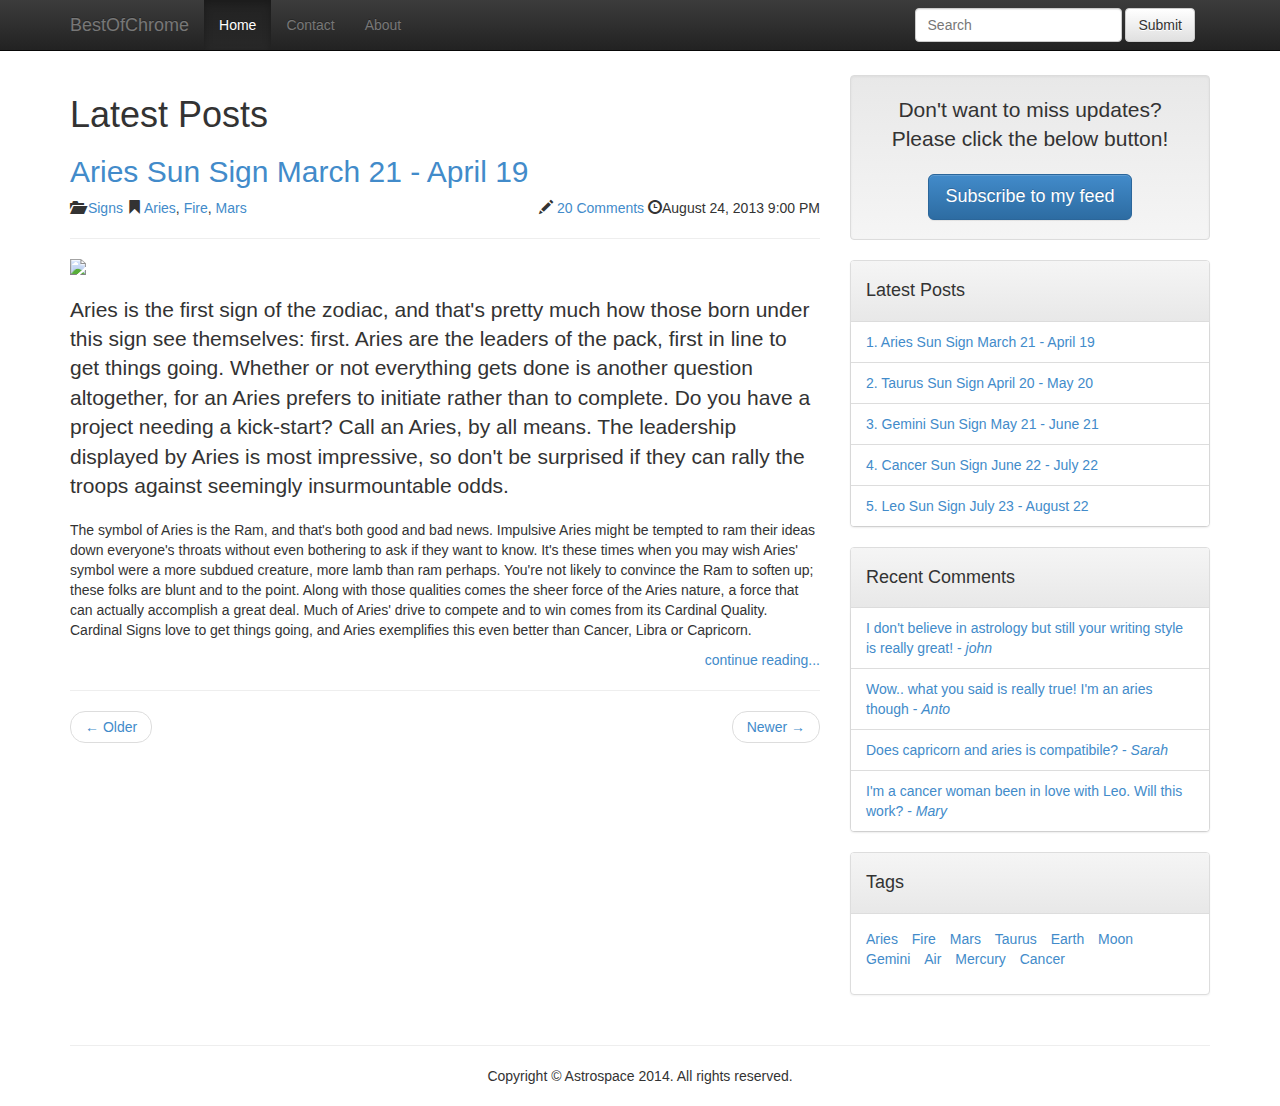
==== index.html @ ded1c797 "index.html" ====
<!DOCTYPE html>
<html lang="en">

<head>
  <meta charset="utf-8">
  <meta name="viewport" content="width=device-width, initial-scale=1.0">
  <meta name="description" content="BestOfChrome">
  <meta name="author" content="info@bestofchrome.com">
  <title>Home</title>
  <!-- Bootstrap CSS file -->
  <link href="css/bootstrap.min.css" rel="stylesheet" />
  <link href="css/bootstrap-theme.min.css" rel="stylesheet" />
  <link href="css/blog.css" rel="stylesheet" />

</head>

<body>
  <header class="navbar navbar-inverse navbar-fixed-top bs-docs-nav" role="banner">
    <div class="container">
      <div class="navbar-header">
        <button class="navbar-toggle" type="button" data-toggle="collapse" data-target=".bs-navbar-collapse">
          <span class="sr-only">Toggle navigation</span>
          <span class="icon-bar"></span>
          <span class="icon-bar"></span>
          <span class="icon-bar"></span>
        </button>
        <a href="index.html" class="navbar-brand">BestOfChrome</a>
      </div>
      <nav class="collapse navbar-collapse bs-navbar-collapse" role="navigation">
        <form class="navbar-form navbar-right" role="search">
          <div class="form-group">
            <input type="text" class="form-control" placeholder="Search">
          </div>
          <button type="submit" class="btn btn-default">Submit</button>
        </form>
        <ul class="nav navbar-nav">
          <li class="active"><a href="index.html">Home</a>
          </li>
          <li><a href="contact.html">Contact</a>
          </li>
          <li><a href="about.html">About</a>
          </li>
        </ul>
      </nav>
    </div>
  </header>

  <div id="body" class="container">
    <div class="row">
      <div class="col-md-8">
        <h1>Latest Posts</h1>
        <article>
          <h2><a href="singlepost.html">Aries Sun Sign March 21 - April 19</a>
          </h2>

          <div class="row">
            <div class="group1 col-sm-6 col-md-6">
              <span class="glyphicon glyphicon-folder-open"></span> <a href="#">Signs</a>
              <span class="glyphicon glyphicon-bookmark"></span> <a href="#">Aries</a>,
              <a href="#">Fire</a>, <a href="#">Mars</a>
            </div>
            <div class="group2 col-sm-6 col-md-6">
              <span class="glyphicon glyphicon-pencil"></span> <a href="singlepost.html#comments">20 Comments</a>
              <span class="glyphicon glyphicon-time"></span>August 24, 2013 9:00 PM
            </div>
          </div>

          <hr>

          <img src="http://placehold.it/900x300" class="img-responsive">

          <br />

          <p class="lead">Aries is the first sign of the zodiac, and that's pretty much how those born under this sign see themselves: first. Aries are the leaders of the pack, first in line to get things going. Whether or not everything gets done is another question altogether, for an Aries prefers to initiate rather than to complete. Do you have a project needing a kick-start? Call an Aries, by all means. The leadership displayed by Aries is most impressive, so don't be surprised if they can rally the troops against seemingly insurmountable odds.</p>

          <p>The symbol of Aries is the Ram, and that's both good and bad news. Impulsive Aries might be tempted to ram their ideas down everyone's throats without even bothering to ask if they want to know. It's these times when you may wish Aries' symbol were a more subdued creature, more lamb than ram perhaps. You're not likely to convince the Ram to soften up; these folks are blunt and to the point. Along with those qualities comes the sheer force of the Aries nature, a force that can actually accomplish a great deal. Much of Aries' drive to compete and to win comes from its Cardinal Quality. Cardinal Signs love to get things going, and Aries exemplifies this even better than Cancer, Libra or Capricorn.</p>

          <p class="text-right">
            <a href="singlepost.html" class="text-right">
            continue reading...
        </a>
          </p>

          <hr>
        </article>
        <!-- pager -->
        <ul class="pager">
          <li class="previous">
            <a href="#">← Older</a>
          </li>
          <li class="next">
            <a href="#">Newer →</a>
          </li>
        </ul>
      </div>
      <div class="col-md-4">
        <!-- Subscribe to my feed widget -->
        <div class="well text-center">
          <p class="lead">
            Don't want to miss updates? Please click the below button!
          </p>
          <button class="btn btn-primary btn-lg">Subscribe to my feed</button>
        </div>
        <div class="panel panel-default">
          <div class="panel-heading">
            <h4>Latest Posts</h4>
          </div>
          <ul class="list-group">
            <li class="list-group-item"><a href="singlepost.html">1. Aries Sun Sign March 21 - April 19</a>
            </li>
            <li class="list-group-item"><a href="singlepost.html">2. Taurus Sun Sign April 20 - May 20</a>
            </li>
            <li class="list-group-item"><a href="singlepost.html">3. Gemini Sun Sign May 21 - June 21</a>
            </li>
            <li class="list-group-item"><a href="singlepost.html">4. Cancer Sun Sign June 22 - July 22</a>
            </li>
            <li class="list-group-item"><a href="singlepost.html">5. Leo Sun Sign July 23 - August 22 </a>
            </li>
          </ul>
        </div>
        <div class="panel panel-default">
          <div class="panel-heading">
            <h4>Recent Comments</h4>
          </div>
          <ul class="list-group">
            <li class="list-group-item"><a href="#">I don't believe in astrology but still your writing style is really great! - <em>john</em></a>
            </li>
            <li class="list-group-item"><a href="#">Wow.. what you said is really true! I'm an aries though - <em>Anto</em></a>
            </li>
            <li class="list-group-item"><a href="#">Does capricorn and aries is compatibile? - <em>Sarah</em></a>
            </li>
            <li class="list-group-item"><a href="#">I'm a cancer woman been in love with Leo. Will this work? - <em>Mary</em></a>
            </li>
          </ul>
        </div>
        <div class="panel panel-default">
          <div class="panel-heading">
            <h4>Tags</h4>
          </div>
          <div class="panel-body">
            <ul class="list-inline">
              <li><a href="#">Aries</a>
              </li>
              <li><a href="#">Fire</a>
              </li>
              <li><a href="#">Mars</a>
              </li>
              <li><a href="#">Taurus</a>
              </li>
              <li><a href="#">Earth</a>
              </li>
              <li><a href="#">Moon</a>
              </li>
              <li><a href="#">Gemini</a>
              </li>
              <li><a href="#">Air</a>
              </li>
              <li><a href="#">Mercury</a>
              </li>
              <li><a href="#">Cancer</a>
              </li>
            </ul>
          </div>
        </div>
      </div>
    </div>
  </div>

  <footer>
    <div class="container">
      <hr />
      <p class="text-center">Copyright © Astrospace 2014. All rights reserved.</p>
    </div>
  </footer>

  <!-- Jquery and Bootstrap Script files -->
  <script src="js/jquery.min.js"></script>
  <script src="js/bootstrap.min.js"></script>
</body>

</html>
---- css/blog.css ----
body {
  margin-top: 75px;
}
@media (min-width: 768px) {
  /* tablets and up */

  .group2 {
    text-align: right;
  }
}
footer {
  margin: 10px 0;
}
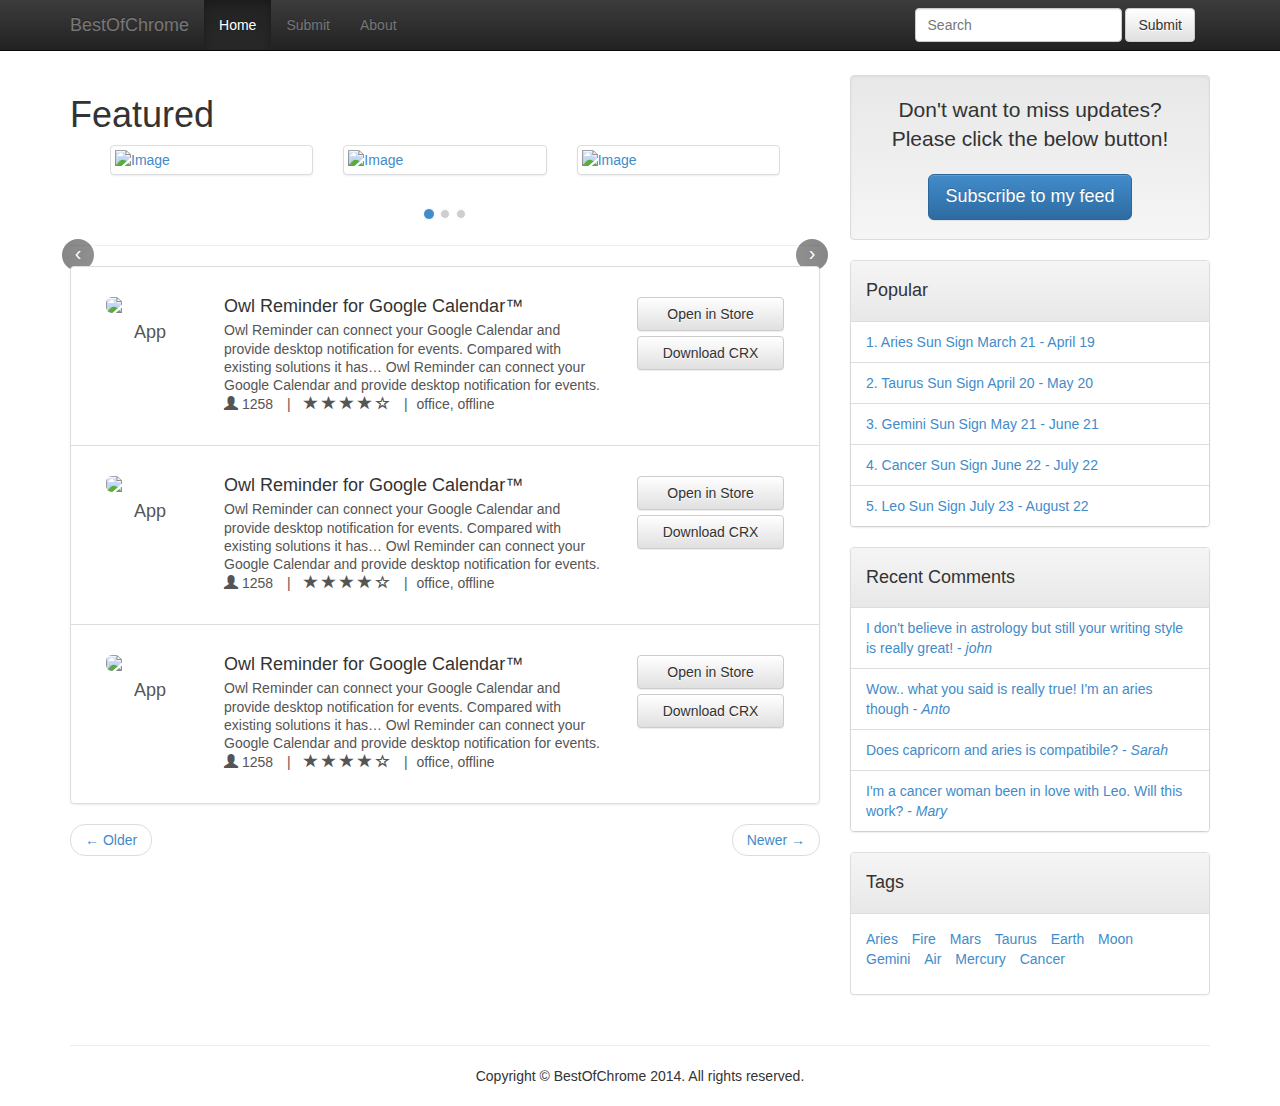
==== commit 8b3bc60e: "Update index page" ====
--- a/index.html
+++ b/index.html
@@ -36,7 +36,7 @@
         <ul class="nav navbar-nav">
           <li class="active"><a href="index.html">Home</a>
           </li>
-          <li><a href="contact.html">Contact</a>
+          <li><a href="submit.html">Submit</a>
           </li>
           <li><a href="about.html">About</a>
           </li>
@@ -48,40 +48,204 @@
   <div id="body" class="container">
     <div class="row">
       <div class="col-md-8">
-        <h1>Latest Posts</h1>
+        <h1>Featured</h1>
+
+        <div class="row">
+          <div class="col-md-12">
+            <div id="Carousel" class="carousel slide">
+              <ol class="carousel-indicators">
+                <li data-target="#Carousel" data-slide-to="0" class="active"></li>
+                <li data-target="#Carousel" data-slide-to="1"></li>
+                <li data-target="#Carousel" data-slide-to="2"></li>
+              </ol>
+              <!-- Carousel items -->
+              <div class="carousel-inner">
+
+                <div class="item active">
+                  <div class="row">
+                    <div class="col-md-4">
+                      <a href="#" class="thumbnail">
+                        <img src="http://placehold.it/250x250" alt="Image" style="max-width:100%;">
+                      </a>
+                    </div>
+
+                    <div class="col-md-4">
+                      <a href="#" class="thumbnail">
+                        <img src="http://placehold.it/250x250" alt="Image" style="max-width:100%;">
+                      </a>
+                    </div>
+                    <div class="col-md-4">
+                      <a href="#" class="thumbnail">
+                        <img src="http://placehold.it/250x250" alt="Image" style="max-width:100%;">
+                      </a>
+                    </div>
+                  </div>
+                  <!--.row-->
+                </div>
+                <!--.item-->
+
+                <div class="item">
+                  <div class="row">
+                    <div class="col-md-4">
+                      <a href="#" class="thumbnail">
+                        <img src="http://placehold.it/250x250" alt="Image" style="max-width:100%;">
+                      </a>
+                    </div>
+                    <div class="col-md-4">
+                      <a href="#" class="thumbnail">
+                        <img src="http://placehold.it/250x250" alt="Image" style="max-width:100%;">
+                      </a>
+                    </div>
+                    <div class="col-md-4">
+                      <a href="#" class="thumbnail">
+                        <img src="http://placehold.it/250x250" alt="Image" style="max-width:100%;">
+                      </a>
+                    </div>
+                  </div>
+                  <!--.row-->
+                </div>
+                <!--.item-->
+
+                <div class="item">
+                  <div class="row">
+                    <div class="col-md-4">
+                      <a href="#" class="thumbnail">
+                        <img src="http://placehold.it/250x250" alt="Image" style="max-width:100%;">
+                      </a>
+                    </div>
+                    <div class="col-md-4">
+                      <a href="#" class="thumbnail">
+                        <img src="http://placehold.it/250x250" alt="Image" style="max-width:100%;">
+                      </a>
+                    </div>
+                    <div class="col-md-4">
+                      <a href="#" class="thumbnail">
+                        <img src="http://placehold.it/250x250" alt="Image" style="max-width:100%;">
+                      </a>
+                    </div>
+                  </div>
+                  <!--.row-->
+                </div>
+                <!--.item-->
+
+              </div>
+              <!--.carousel-inner-->
+              <a data-slide="prev" href="#Carousel" class="left carousel-control">‹</a>
+              <a data-slide="next" href="#Carousel" class="right carousel-control">›</a>
+            </div>
+            <!--.Carousel-->
+
+          </div>
+        </div>
         <article>
-          <h2><a href="singlepost.html">Aries Sun Sign March 21 - April 19</a>
-          </h2>
-
-          <div class="row">
-            <div class="group1 col-sm-6 col-md-6">
-              <span class="glyphicon glyphicon-folder-open"></span> <a href="#">Signs</a>
-              <span class="glyphicon glyphicon-bookmark"></span> <a href="#">Aries</a>,
-              <a href="#">Fire</a>, <a href="#">Mars</a>
-            </div>
-            <div class="group2 col-sm-6 col-md-6">
-              <span class="glyphicon glyphicon-pencil"></span> <a href="singlepost.html#comments">20 Comments</a>
-              <span class="glyphicon glyphicon-time"></span>August 24, 2013 9:00 PM
-            </div>
-          </div>
-
           <hr>
-
-          <img src="http://placehold.it/900x300" class="img-responsive">
-
-          <br />
-
-          <p class="lead">Aries is the first sign of the zodiac, and that's pretty much how those born under this sign see themselves: first. Aries are the leaders of the pack, first in line to get things going. Whether or not everything gets done is another question altogether, for an Aries prefers to initiate rather than to complete. Do you have a project needing a kick-start? Call an Aries, by all means. The leadership displayed by Aries is most impressive, so don't be surprised if they can rally the troops against seemingly insurmountable odds.</p>
-
-          <p>The symbol of Aries is the Ram, and that's both good and bad news. Impulsive Aries might be tempted to ram their ideas down everyone's throats without even bothering to ask if they want to know. It's these times when you may wish Aries' symbol were a more subdued creature, more lamb than ram perhaps. You're not likely to convince the Ram to soften up; these folks are blunt and to the point. Along with those qualities comes the sheer force of the Aries nature, a force that can actually accomplish a great deal. Much of Aries' drive to compete and to win comes from its Cardinal Quality. Cardinal Signs love to get things going, and Aries exemplifies this even better than Cancer, Libra or Capricorn.</p>
-
-          <p class="text-right">
-            <a href="singlepost.html" class="text-right">
-            continue reading...
-        </a>
-          </p>
-
-          <hr>
+          <div class="list-group">
+            <a href="#" class="list-group-item">
+              <div class="media col-md-2">
+                <!-- <figure class="pull-left"> -->
+                <img class="media-object img-rounded img-responsive" src="http://placehold.it/128x128">
+                <!-- </figure> -->
+                <h4 class="text-center">
+                  App
+                </h4>
+              </div>
+              <div class="col-md-7">
+                <h4 class="list-group-item-heading">Owl Reminder for Google Calendar™</h4>
+                <p class="list-group-item-text">Owl Reminder can connect your Google Calendar and provide desktop notification for events. Compared with existing solutions it has… Owl Reminder can connect your Google Calendar and provide desktop notification for events.
+                </p>
+                <ul class="list-inline list-unstyled">
+                  <li>
+                    <span><i class="glyphicon glyphicon-user"></i> 1258</span>
+                  </li>
+                  <li>|</li>
+                  <li>
+                    <span class="glyphicon glyphicon-star"></span>
+                    <span class="glyphicon glyphicon-star"></span>
+                    <span class="glyphicon glyphicon-star"></span>
+                    <span class="glyphicon glyphicon-star"></span>
+                    <span class="glyphicon glyphicon-star-empty"></span>
+                  </li>
+                  <li>|</li>
+                  <span>office, offline</span>
+                </ul>
+              </div>
+              <div class="col-md-3 text-center">
+                <button type="button" class="btn btn-default btn btn-block">Open in Store</button>
+                <button type="button" class="btn btn-default btn btn-block">Download CRX</button>
+              </div>
+            </a>
+
+            <a href="#" class="list-group-item">
+              <div class="media col-md-2">
+                <!-- <figure class="pull-left"> -->
+                <img class="media-object img-rounded img-responsive" src="http://placehold.it/128x128">
+                <!-- </figure> -->
+                <h4 class="text-center">
+                  App
+                </h4>
+              </div>
+              <div class="col-md-7">
+                <h4 class="list-group-item-heading">Owl Reminder for Google Calendar™</h4>
+                <p class="list-group-item-text">Owl Reminder can connect your Google Calendar and provide desktop notification for events. Compared with existing solutions it has… Owl Reminder can connect your Google Calendar and provide desktop notification for events.
+                </p>
+                <ul class="list-inline list-unstyled">
+                  <li>
+                    <span><i class="glyphicon glyphicon-user"></i> 1258</span>
+                  </li>
+                  <li>|</li>
+                  <li>
+                    <span class="glyphicon glyphicon-star"></span>
+                    <span class="glyphicon glyphicon-star"></span>
+                    <span class="glyphicon glyphicon-star"></span>
+                    <span class="glyphicon glyphicon-star"></span>
+                    <span class="glyphicon glyphicon-star-empty"></span>
+                  </li>
+                  <li>|</li>
+                  <span>office, offline</span>
+                </ul>
+              </div>
+              <div class="col-md-3 text-center">
+                <button type="button" class="btn btn-default btn btn-block">Open in Store</button>
+                <button type="button" class="btn btn-default btn btn-block">Download CRX</button>
+              </div>
+            </a>
+
+            <a href="#" class="list-group-item">
+              <div class="media col-md-2">
+                <!-- <figure class="pull-left"> -->
+                <img class="media-object img-rounded img-responsive" src="http://placehold.it/128x128">
+                <!-- </figure> -->
+                <h4 class="text-center">
+                  App
+                </h4>
+              </div>
+              <div class="col-md-7">
+                <h4 class="list-group-item-heading">Owl Reminder for Google Calendar™</h4>
+                <p class="list-group-item-text">Owl Reminder can connect your Google Calendar and provide desktop notification for events. Compared with existing solutions it has… Owl Reminder can connect your Google Calendar and provide desktop notification for events.
+                </p>
+                <ul class="list-inline list-unstyled">
+                  <li>
+                    <span><i class="glyphicon glyphicon-user"></i> 1258</span>
+                  </li>
+                  <li>|</li>
+                  <li>
+                    <span class="glyphicon glyphicon-star"></span>
+                    <span class="glyphicon glyphicon-star"></span>
+                    <span class="glyphicon glyphicon-star"></span>
+                    <span class="glyphicon glyphicon-star"></span>
+                    <span class="glyphicon glyphicon-star-empty"></span>
+                  </li>
+                  <li>|</li>
+                  <span>office, offline</span>
+                </ul>
+              </div>
+              <div class="col-md-3 text-center">
+                <button type="button" class="btn btn-default btn btn-block">Open in Store</button>
+                <button type="button" class="btn btn-default btn btn-block">Download CRX</button>
+              </div>
+            </a>
+
+          </div>
         </article>
         <!-- pager -->
         <ul class="pager">
@@ -103,7 +267,7 @@
         </div>
         <div class="panel panel-default">
           <div class="panel-heading">
-            <h4>Latest Posts</h4>
+            <h4>Popular</h4>
           </div>
           <ul class="list-group">
             <li class="list-group-item"><a href="singlepost.html">1. Aries Sun Sign March 21 - April 19</a>
@@ -169,13 +333,14 @@
   <footer>
     <div class="container">
       <hr />
-      <p class="text-center">Copyright © Astrospace 2014. All rights reserved.</p>
+      <p class="text-center">Copyright © BestOfChrome 2014. All rights reserved.</p>
     </div>
   </footer>
 
   <!-- Jquery and Bootstrap Script files -->
   <script src="js/jquery.min.js"></script>
   <script src="js/bootstrap.min.js"></script>
+  <script src="js/script.js"></script>
 </body>
 
 </html>
--- a/css/blog.css
+++ b/css/blog.css
@@ -11,3 +11,56 @@
 footer {
   margin: 10px 0;
 }
+#comments, #comments li {
+  margin: 0;
+  padding: 0;
+}
+#comments li {
+  list-style: none;
+}
+.photo {
+  margin-bottom: 10px;
+}
+.social-buttons button {
+  margin-top: 5px;
+}
+.carousel {
+  margin-bottom: 0;
+  padding: 0 40px 30px 40px;
+}
+/* The controlsy */
+
+.carousel-control {
+  left: -12px;
+  height: 40px;
+  width: 40px;
+  background: none repeat scroll 0 0 #222222;
+  border: 4px solid #FFFFFF;
+  border-radius: 23px 23px 23px 23px;
+  margin-top: 90px;
+}
+.carousel-control.right {
+  right: -12px;
+}
+/* The indicators */
+
+.carousel-indicators {
+  right: 50%;
+  top: auto;
+  bottom: -10px;
+  margin-right: -19px;
+}
+/* The colour of the indicators */
+
+.carousel-indicators li {
+  background: #cecece;
+}
+.carousel-indicators .active {
+  background: #428bca;
+}
+
+a.list-group-item {
+    height:auto;
+    min-height:180px;
+    padding: 30px 20px;
+}
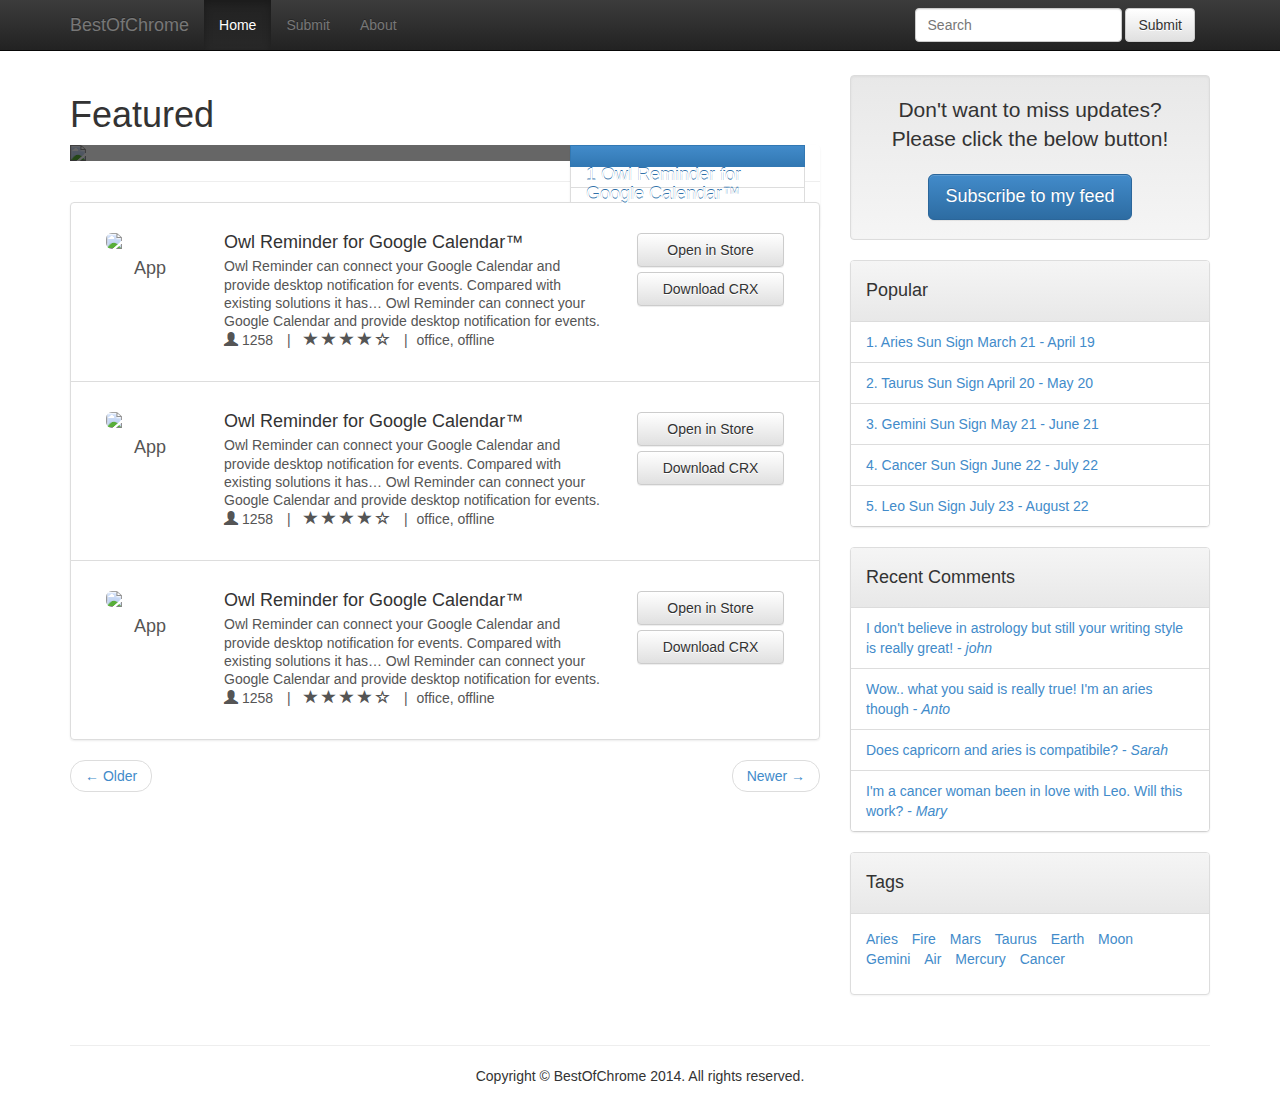
==== commit 35692f84: "Update Carousel" ====
--- a/index.html
+++ b/index.html
@@ -49,94 +49,87 @@
     <div class="row">
       <div class="col-md-8">
         <h1>Featured</h1>
-
-        <div class="row">
-          <div class="col-md-12">
-            <div id="Carousel" class="carousel slide">
-              <ol class="carousel-indicators">
-                <li data-target="#Carousel" data-slide-to="0" class="active"></li>
-                <li data-target="#Carousel" data-slide-to="1"></li>
-                <li data-target="#Carousel" data-slide-to="2"></li>
-              </ol>
-              <!-- Carousel items -->
-              <div class="carousel-inner">
-
-                <div class="item active">
-                  <div class="row">
-                    <div class="col-md-4">
-                      <a href="#" class="thumbnail">
-                        <img src="http://placehold.it/250x250" alt="Image" style="max-width:100%;">
-                      </a>
-                    </div>
-
-                    <div class="col-md-4">
-                      <a href="#" class="thumbnail">
-                        <img src="http://placehold.it/250x250" alt="Image" style="max-width:100%;">
-                      </a>
-                    </div>
-                    <div class="col-md-4">
-                      <a href="#" class="thumbnail">
-                        <img src="http://placehold.it/250x250" alt="Image" style="max-width:100%;">
-                      </a>
-                    </div>
-                  </div>
-                  <!--.row-->
-                </div>
-                <!--.item-->
-
-                <div class="item">
-                  <div class="row">
-                    <div class="col-md-4">
-                      <a href="#" class="thumbnail">
-                        <img src="http://placehold.it/250x250" alt="Image" style="max-width:100%;">
-                      </a>
-                    </div>
-                    <div class="col-md-4">
-                      <a href="#" class="thumbnail">
-                        <img src="http://placehold.it/250x250" alt="Image" style="max-width:100%;">
-                      </a>
-                    </div>
-                    <div class="col-md-4">
-                      <a href="#" class="thumbnail">
-                        <img src="http://placehold.it/250x250" alt="Image" style="max-width:100%;">
-                      </a>
-                    </div>
-                  </div>
-                  <!--.row-->
-                </div>
-                <!--.item-->
-
-                <div class="item">
-                  <div class="row">
-                    <div class="col-md-4">
-                      <a href="#" class="thumbnail">
-                        <img src="http://placehold.it/250x250" alt="Image" style="max-width:100%;">
-                      </a>
-                    </div>
-                    <div class="col-md-4">
-                      <a href="#" class="thumbnail">
-                        <img src="http://placehold.it/250x250" alt="Image" style="max-width:100%;">
-                      </a>
-                    </div>
-                    <div class="col-md-4">
-                      <a href="#" class="thumbnail">
-                        <img src="http://placehold.it/250x250" alt="Image" style="max-width:100%;">
-                      </a>
-                    </div>
-                  </div>
-                  <!--.row-->
-                </div>
-                <!--.item-->
-
-              </div>
-              <!--.carousel-inner-->
-              <a data-slide="prev" href="#Carousel" class="left carousel-control">‹</a>
-              <a data-slide="next" href="#Carousel" class="right carousel-control">›</a>
+        <div id="myCarousel" class="carousel slide" data-ride="carousel">
+
+          <!-- Wrapper for slides -->
+          <div class="carousel-inner">
+
+            <div class="item active">
+              <img src="http://placehold.it/760x400/cccccc/ffffff">
+              <div class="carousel-caption">
+                <h4><a href="#">1 Owl Reminder for Google Calendar™</a>
+                </h4>
+                <p><a class="label label-primary" href="http://sevenx.de/demo/bootstrap-carousel/" target="_blank">Free Collection</a>
+                </p>
+              </div>
             </div>
-            <!--.Carousel-->
-
-          </div>
-        </div>
+            <!-- End Item -->
+
+            <div class="item">
+              <img src="http://placehold.it/760x400/999999/cccccc">
+              <div class="carousel-caption">
+                <h4><a href="#">2 Owl Reminder for Google Calendar™</a>
+                </h4><a href="#"><a class="label label-primary" href="http://sevenx.de/demo/bootstrap-carousel/" target="_blank">Free</a>
+                </p>
+              </div>
+            </div>
+            <!-- End Item -->
+
+            <div class="item">
+              <img src="http://placehold.it/760x400/dddddd/333333">
+              <div class="carousel-caption">
+                <h4><a href="#">3 Owl Reminder for Google Calendar™</a>
+                </h4>
+                <p><a class="label label-primary" href="http://sevenx.de/demo/bootstrap-carousel/" target="_blank">Carousel Collection</a>
+                </p>
+              </div>
+            </div>
+            <!-- End Item -->
+
+            <div class="item">
+              <img src="http://placehold.it/760x400/999999/cccccc">
+              <div class="carousel-caption">
+                <h4><a href="#">4 Owl Reminder for Google Calendar™</a>
+                </h4>
+                <p><a class="label label-primary" href="http://sevenx.de/demo/bootstrap-carousel/" target="_blank">Bootstrap</a>
+                </p>
+              </div>
+            </div>
+            <!-- End Item -->
+
+
+          </div>
+          <!-- End Carousel Inner -->
+
+
+          <ul class="list-group col-sm-4" id="nameGroup">
+            <li data-target="#myCarousel" data-slide-to="0" class="list-group-item active">
+              <h4>1 Owl Reminder for Google Calendar™</h4>
+            </li>
+            <li data-target="#myCarousel" data-slide-to="1" class="list-group-item">
+              <h4>2 Owl Reminder for Google Calendar™</h4>
+            </li>
+            <li data-target="#myCarousel" data-slide-to="2" class="list-group-item">
+              <h4>3 Owl Reminder for Google Calendar™</h4>
+            </li>
+            <li data-target="#myCarousel" data-slide-to="3" class="list-group-item">
+              <h4>4 Owl Reminder for Google Calendar™</h4>
+            </li>
+
+          </ul>
+
+          <!-- Controls -->
+          <div class="carousel-controls">
+            <a class="left carousel-control" href="#myCarousel" data-slide="prev">
+              <span class="glyphicon glyphicon-chevron-left"></span>
+            </a>
+            <a class="right carousel-control" href="#myCarousel" data-slide="next">
+              <span class="glyphicon glyphicon-chevron-right"></span>
+            </a>
+          </div>
+
+        </div>
+        <!-- End Carousel -->
         <article>
           <hr>
           <div class="list-group">
--- a/css/blog.css
+++ b/css/blog.css
@@ -24,43 +24,43 @@
 .social-buttons button {
   margin-top: 5px;
 }
-.carousel {
-  margin-bottom: 0;
-  padding: 0 40px 30px 40px;
-}
-/* The controlsy */
-
-.carousel-control {
-  left: -12px;
-  height: 40px;
-  width: 40px;
-  background: none repeat scroll 0 0 #222222;
-  border: 4px solid #FFFFFF;
-  border-radius: 23px 23px 23px 23px;
-  margin-top: 90px;
-}
-.carousel-control.right {
-  right: -12px;
-}
-/* The indicators */
-
-.carousel-indicators {
-  right: 50%;
-  top: auto;
-  bottom: -10px;
-  margin-right: -19px;
-}
-/* The colour of the indicators */
-
-.carousel-indicators li {
-  background: #cecece;
-}
-.carousel-indicators .active {
-  background: #428bca;
-}
 
 a.list-group-item {
-    height:auto;
-    min-height:180px;
-    padding: 30px 20px;
+  height: auto;
+  min-height: 180px;
+  padding: 30px 20px;
 }
+#myCarousel .carousel-caption {
+  left: 0;
+  right: 0;
+  bottom: 0;
+  text-align: left;
+  padding: 10px;
+  background: rgba(0, 0, 0, 0.6);
+  text-shadow: none;
+}
+#myCarousel .list-group {
+  position: absolute;
+  top: 0;
+  right: 0;
+}
+#myCarousel .list-group-item {
+  border-radius: 0px;
+  cursor: pointer;
+}
+#myCarousel .list-group .active {
+  background-color: #eee;
+}
+@media (min-width: 992px) {
+  #myCarousel {
+    padding-right: 33.3333%;
+  }
+  #myCarousel .carousel-controls {
+    display: none;
+  }
+}
+@media (max-width: 991px) {
+  .carousel-caption p, #myCarousel .list-group {
+    display: none;
+  }
+}
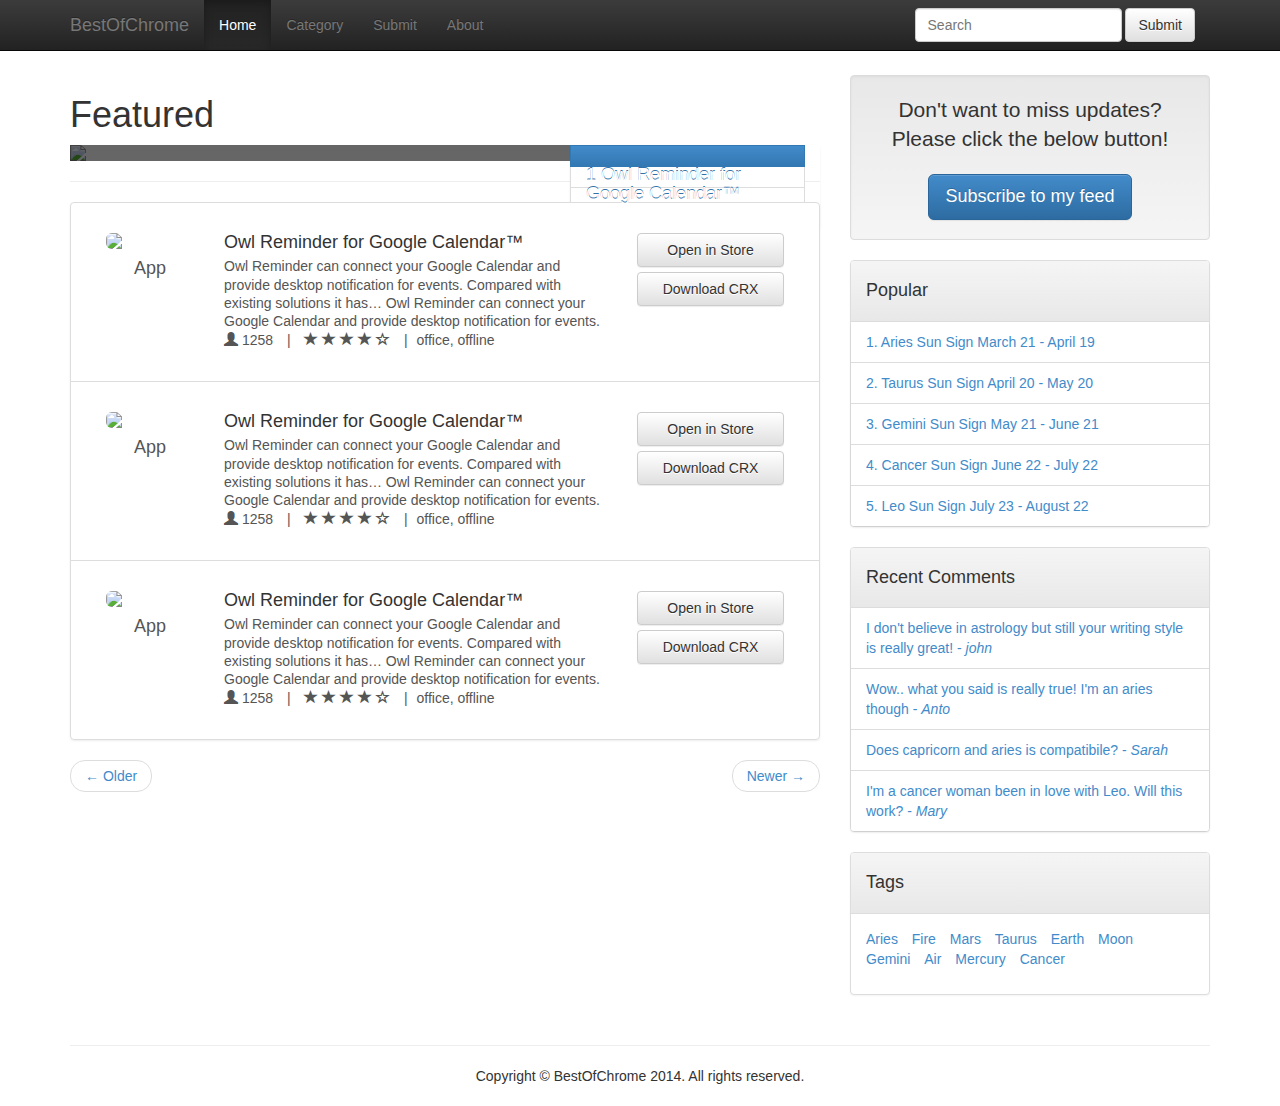
==== commit 55d68c6c: "Add item and category" ====
--- a/index.html
+++ b/index.html
@@ -36,6 +36,8 @@
         <ul class="nav navbar-nav">
           <li class="active"><a href="index.html">Home</a>
           </li>
+          <li><a href="category.html">Category</a>
+          </li>
           <li><a href="submit.html">Submit</a>
           </li>
           <li><a href="about.html">About</a>
